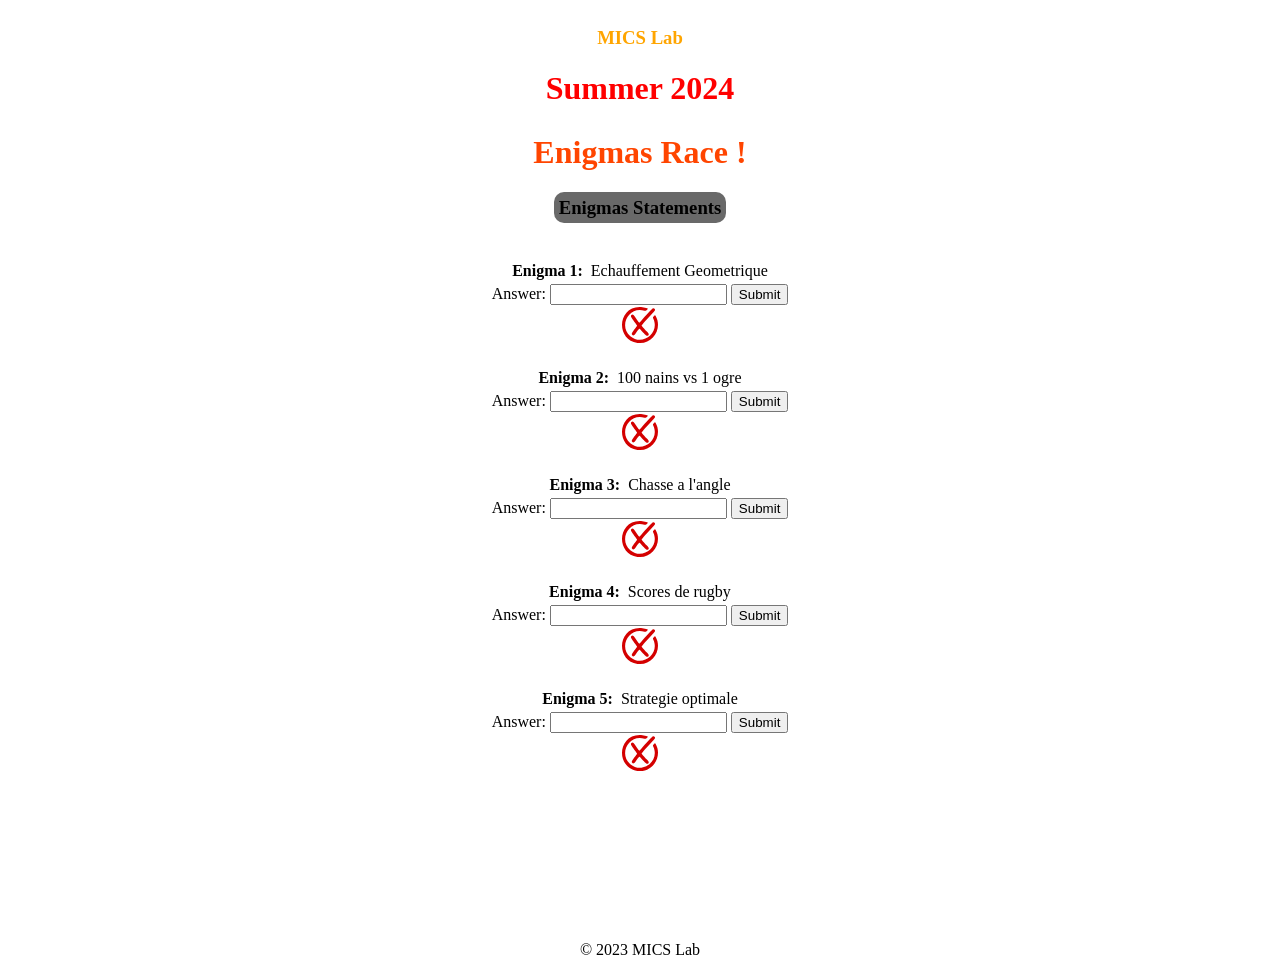
==== index.html @ 0f3b45ca "answer website" ====
<!DOCTYPE html>
<html>

<head>
    <!--Let browser know website is optimized for mobile-->
    <meta name="viewport" content="width=device-width, initial-scale=1.0" />
    <!-- others -->
    <meta charset="utf-8" />
    <title>MICS Lab - Summer 2024</title>
    <meta name="description" content="Enigmas for the MICS 2024 Summer event">
    <meta name="author" content="Paul Dubois">
    <link rel="stylesheet" type="text/css" href="styles.css">
</head>

<body>
    <header>
        <h3>MICS Lab</h3>
        <h1>Summer 2024</h1>
        <h2>Enigmas Race !</h2>
        <h3><a href="enigmas">Enigmas Statements</a></h3>
    </header>
    <main>
        <div class="enigma" id="enigma0">
            <div class="title">
                <h4>Enigma 1:</h4>
                <p>Echauffement Geometrique</p>
            </div>
            <div class="input">
                <label for="password0">Answer:</label>
                <input type="password0" id="password0" name="password0" />
                <button type="button" onclick="checkPassword0()">Submit</button>
            </div>
            <div class="status">
                <img src="checked.svg" class="finished" id="enigma0-check">
                <img src="not_checked.svg" class="not-finished" id="enigma0-no-check">
            </div>
        </div>


        <div class="enigma" id="enigma1">
            <div class="title">
                <h4>Enigma 2:</h4>
                <p>100 nains vs 1 ogre</p>
            </div>
            <div class="input">
                <label for="password1">Answer:</label>
                <input type="password1" id="password1" name="password1" />
                <button type="button" onclick="checkPassword1()">Submit</button>
            </div>
            <div class="status">
                <img src="checked.svg" class="finished" id="enigma1-check">
                <img src="not_checked.svg" class="not-finished" id="enigma1-no-check">
            </div>
        </div>


        <div class="enigma" id="enigma2">
            <div class="title">
                <h4>Enigma 3:</h4>
                <p>Chasse a l'angle</p>
            </div>
            <div class="input">
                <label for="password2">Answer:</label>
                <input type="password2" id="password2" name="password2" />
                <button type="button" onclick="checkPassword2()">Submit</button>
            </div>
            <div class="status">
                <img src="checked.svg" class="finished" id="enigma2-check">
                <img src="not_checked.svg" class="not-finished" id="enigma2-no-check">
            </div>
        </div>


        <div class="enigma" id="enigma3">
            <div class="title">
                <h4>Enigma 4:</h4>
                <p>Scores de rugby</p>
            </div>
            <div class="input">
                <label for="password3">Answer:</label>
                <input type="password3" id="password3" name="password3" />
                <button type="button" onclick="checkPassword3()">Submit</button>
            </div>
            <div class="status">
                <img src="checked.svg" class="finished" id="enigma3-check">
                <img src="not_checked.svg" class="not-finished" id="enigma3-no-check">
            </div>
        </div>


        <div class="enigma" id="enigma4">
            <div class="title">
                <h4>Enigma 5:</h4>
                <p>Strategie optimale</p>
            </div>
            <div class="input">
                <label for="password4">Answer:</label>
                <input type="password4" id="password4" name="password4" />
                <button type="button" onclick="checkPassword4()">Submit</button>
            </div>
            <div class="status">
                <img src="checked.svg" class="finished" id="enigma4-check">
                <img src="not_checked.svg" class="not-finished" id="enigma4-no-check">
            </div>
        </div>

        <p id="finish-code"></p>

    </main>
    <footer>
        <p>© 2023 MICS Lab</p>
    </footer>
</body>
<script src="hash.js"></script>
<script src="finish_script.js"></script>
<script src="script.js"></script>

</html>
---- styles.css ----
body{
    display: flex;
    flex-direction: column;
    align-items: center;
}
h3{
    text-align: center;
    color: orange;
}
h1{
    text-align: center;
    color: red;
    /* text-shadow:
        1px 1px 0 black,
        -1px 1px 0 black,
        -1px -1px 0 black,
        1px -1px 0 black,
        1px 0px 0 black,
        0px 1px 0 black,
        -1px 0px 0 black,
        0px -1px 0 black; */
}
h2{
    text-align: center;
    font-size: 2em;
    color: orangered;
    /* text-shadow:
        1px 1px 0 dimgray,
        -1px 1px 0 dimgray,
        -1px -1px 0 dimgray,
        1px -1px 0 dimgray,
        1px 0px 0 dimgray,
        0px 1px 0 dimgray,
        -1px 0px 0 dimgray,
        0px -1px 0 dimgray; */
}
a {
    text-decoration: none;
    color: black;
    background-color: dimgray;
    border-radius: 10px;
    padding: 5px;
    margin: 3px;
}
a:hover {
    color: whitesmoke;
}
.enigma{
    display: flex;
    flex-direction: column;
    align-items: center;
}
.title{
    display: flex;
    flex-direction: row;
    align-items: center;
    margin-top: 1.5em;
    margin-bottom: 0.25em;
}
h4{
    margin: 0;
    margin-right: 0.5em;
}
p{
    margin: 0;
}
.finished{
    height: 2.5em;
}
.not-finished{
    height: 2.5em;
}
#finish-code{
    text-align: center;
    margin-top: 2.5em;
    margin-bottom: 5em;
    font-size: x-large;
    font-weight: bold;
    color: green;
}
footer{
    margin-top: 3em;
}
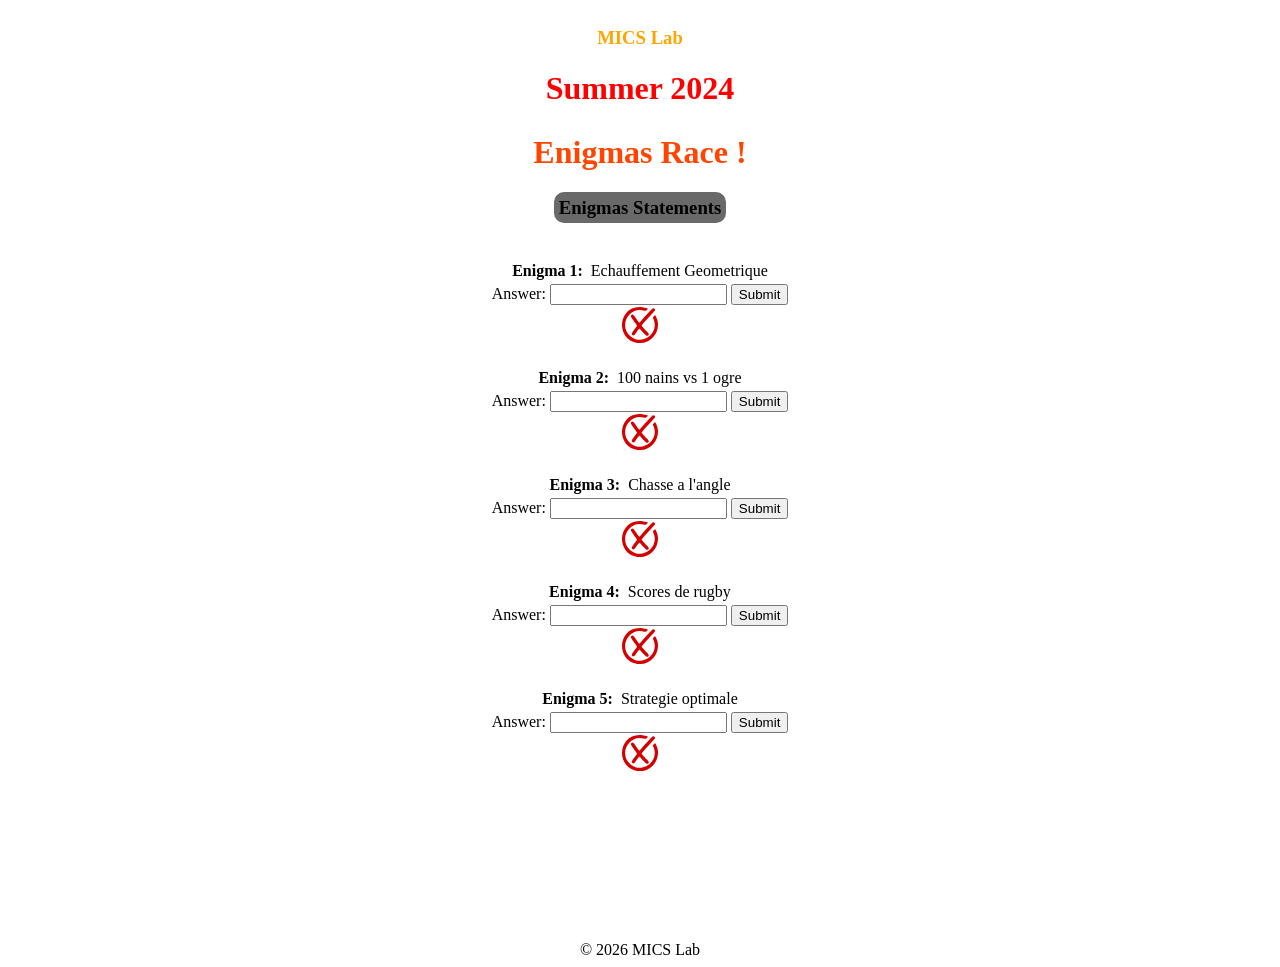
==== commit 9c15d523: "date update" ====
--- a/index.html
+++ b/index.html
@@ -108,7 +108,7 @@
 
     </main>
     <footer>
-        <p>© 2023 MICS Lab</p>
+        <p>© 2026 MICS Lab</p>
     </footer>
 </body>
 <script src="hash.js"></script>
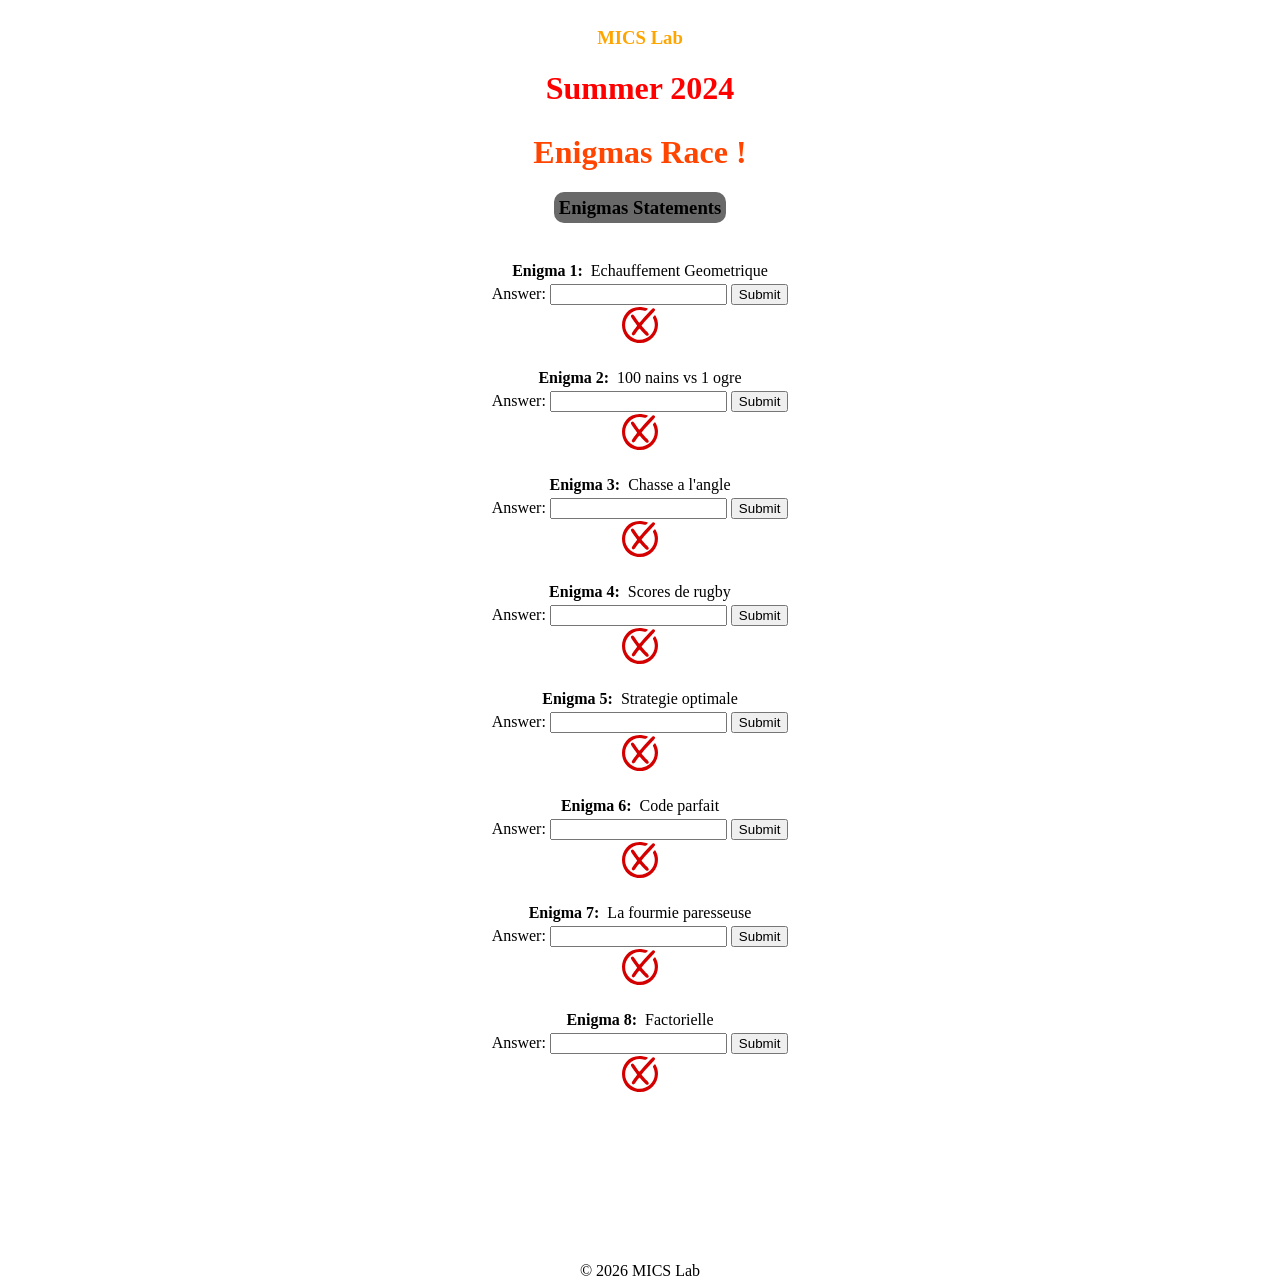
==== commit d2796b19: "recompiled" ====
--- a/index.html
+++ b/index.html
@@ -104,6 +104,57 @@
             </div>
         </div>
 
+
+        <div class="enigma" id="enigma5">
+            <div class="title">
+                <h4>Enigma 6:</h4>
+                <p>Code parfait</p>
+            </div>
+            <div class="input">
+                <label for="password5">Answer:</label>
+                <input type="password5" id="password5" name="password5" />
+                <button type="button" onclick="checkPassword5()">Submit</button>
+            </div>
+            <div class="status">
+                <img src="checked.svg" class="finished" id="enigma5-check">
+                <img src="not_checked.svg" class="not-finished" id="enigma5-no-check">
+            </div>
+        </div>
+
+
+        <div class="enigma" id="enigma6">
+            <div class="title">
+                <h4>Enigma 7:</h4>
+                <p>La fourmie paresseuse</p>
+            </div>
+            <div class="input">
+                <label for="password6">Answer:</label>
+                <input type="password6" id="password6" name="password6" />
+                <button type="button" onclick="checkPassword6()">Submit</button>
+            </div>
+            <div class="status">
+                <img src="checked.svg" class="finished" id="enigma6-check">
+                <img src="not_checked.svg" class="not-finished" id="enigma6-no-check">
+            </div>
+        </div>
+
+
+        <div class="enigma" id="enigma7">
+            <div class="title">
+                <h4>Enigma 8:</h4>
+                <p>Factorielle</p>
+            </div>
+            <div class="input">
+                <label for="password7">Answer:</label>
+                <input type="password7" id="password7" name="password7" />
+                <button type="button" onclick="checkPassword7()">Submit</button>
+            </div>
+            <div class="status">
+                <img src="checked.svg" class="finished" id="enigma7-check">
+                <img src="not_checked.svg" class="not-finished" id="enigma7-no-check">
+            </div>
+        </div>
+
         <p id="finish-code"></p>
 
     </main>
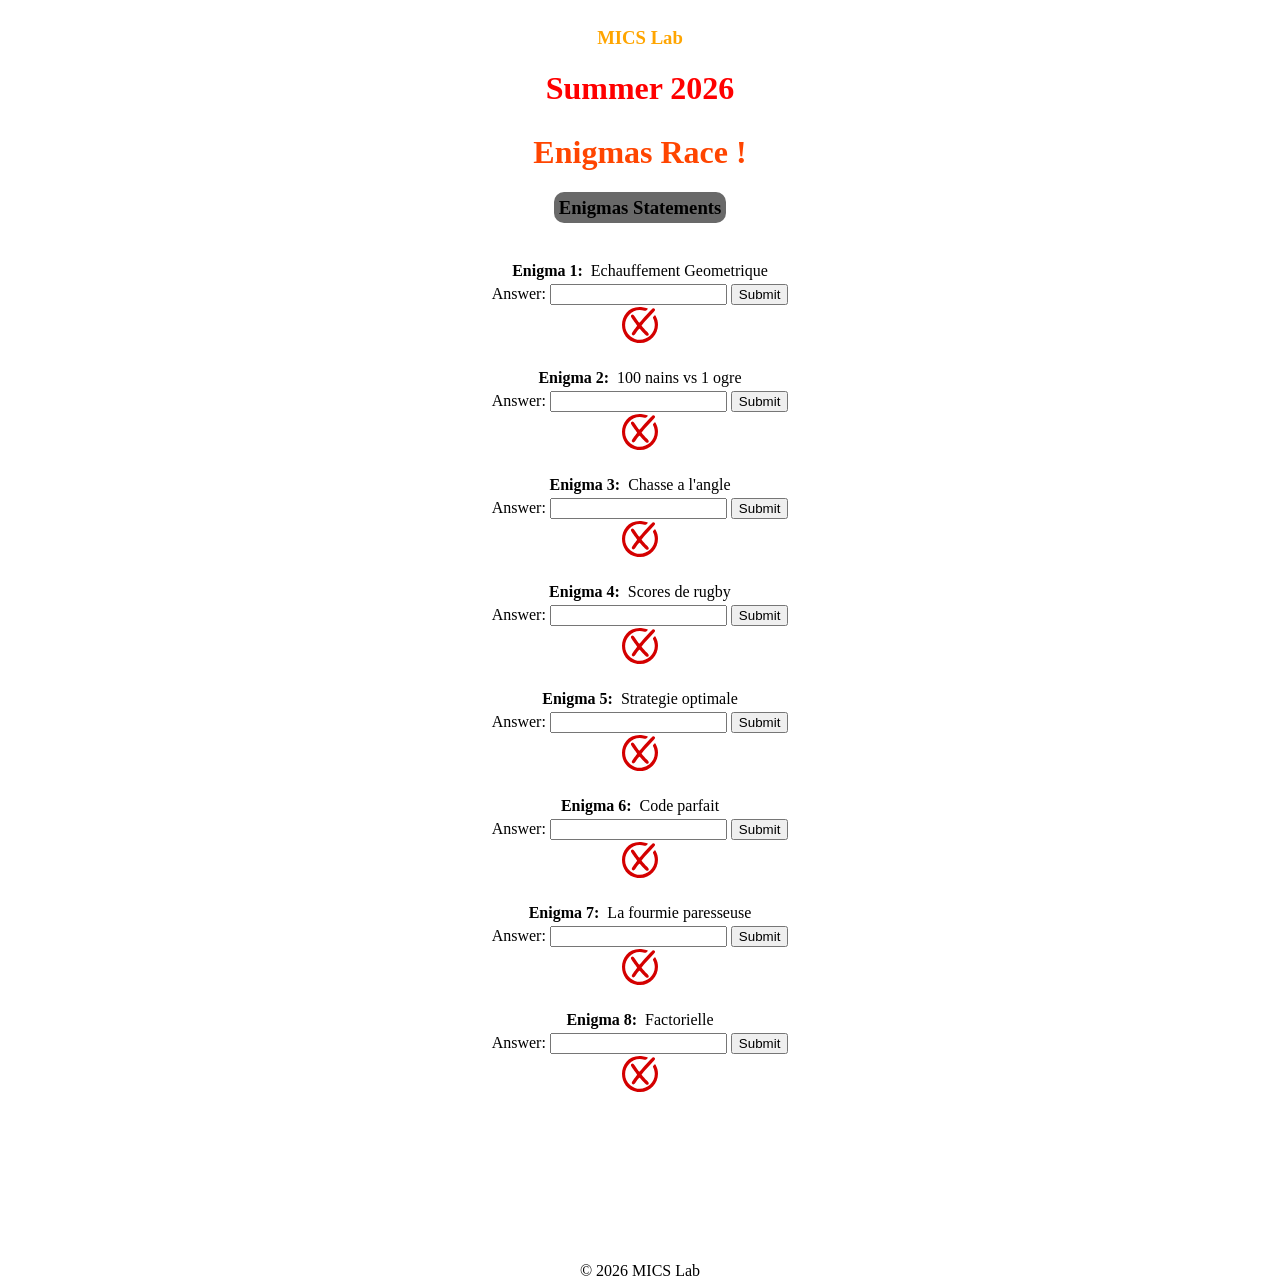
==== commit 357207c3: "upDATEd" ====
--- a/index.html
+++ b/index.html
@@ -6,8 +6,8 @@
     <meta name="viewport" content="width=device-width, initial-scale=1.0" />
     <!-- others -->
     <meta charset="utf-8" />
-    <title>MICS Lab - Summer 2024</title>
-    <meta name="description" content="Enigmas for the MICS 2024 Summer event">
+    <title>MICS Lab - Summer 2026</title>
+    <meta name="description" content="Enigmas for the MICS 2026 Summer event">
     <meta name="author" content="Paul Dubois">
     <link rel="stylesheet" type="text/css" href="styles.css">
 </head>
@@ -15,7 +15,7 @@
 <body>
     <header>
         <h3>MICS Lab</h3>
-        <h1>Summer 2024</h1>
+        <h1>Summer 2026</h1>
         <h2>Enigmas Race !</h2>
         <h3><a href="enigmas">Enigmas Statements</a></h3>
     </header>
